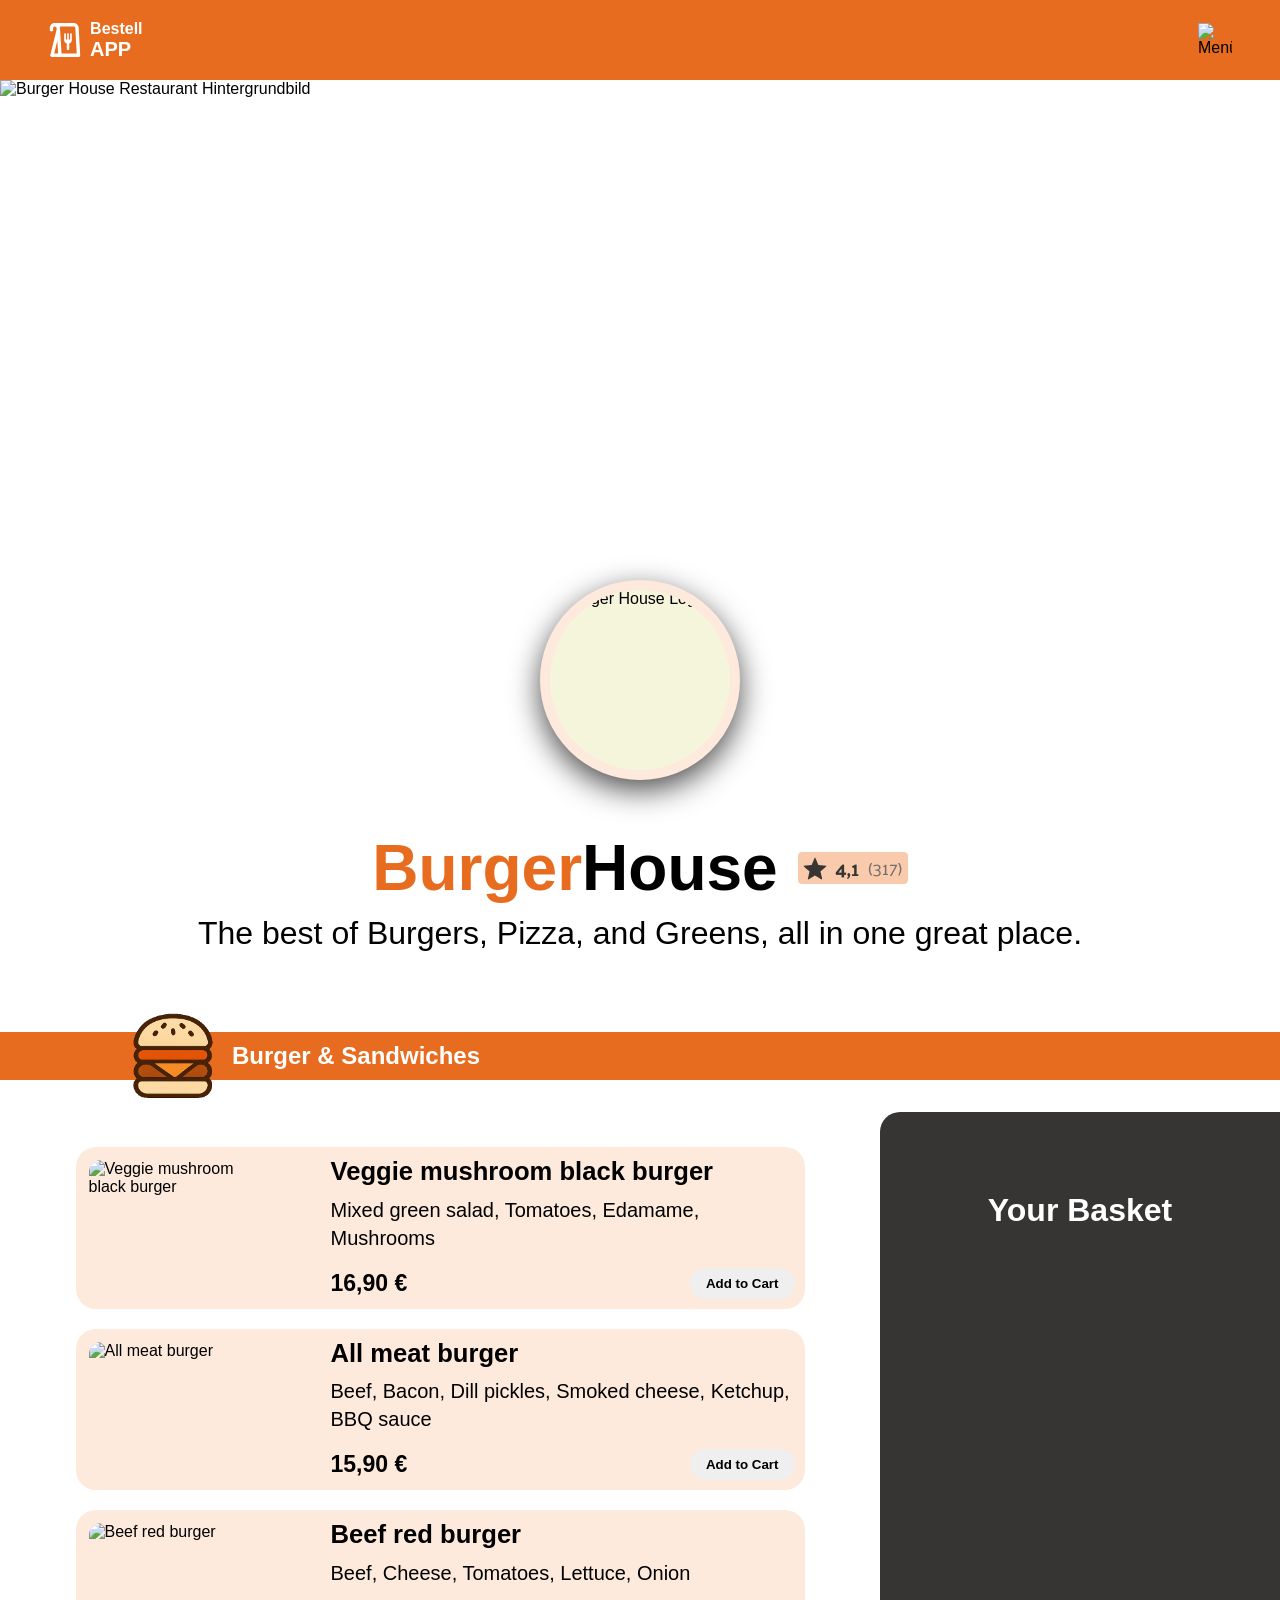
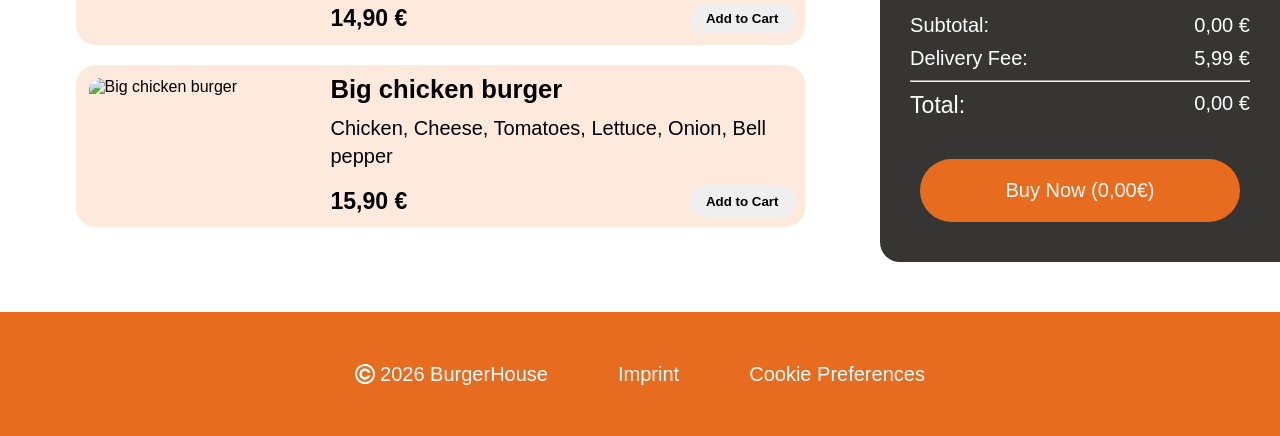
==== index.html @ 0e972c7e "Erster Upload" ====
<!DOCTYPE html>
<html lang="en">

<head>
    <meta charset="UTF-8">
    <meta name="viewport" content="width=device-width, initial-scale=1.0">
    <link rel="stylesheet" href="./styles/global.css">
    <link rel="stylesheet" href="./styles/header.css">
    <link rel="stylesheet" href="./styles/main.css">
    <link rel="stylesheet" href="./styles/footer.css">
    <link rel="stylesheet" href="./styles/legal.css">
    <title>BestellApp</title>
</head>

<body onload="init()">

    <header>
        <div class="header-content content-wrapper">
            <div class="header-left">
                <img src="./assets/icons/BestellAppLogo.svg" alt="BestellApp Logo">
                <p>Bestell<br><span class="app-name">APP</span></p>
            </div>
            <img src="./assets/icons/menulogo.svg" alt="Menü-Icon">
        </div>
    </header>

    <main>

        <section class="hero">
            <img class="hero-bg" src="./assets/img/HeaderBG.jpg" alt="Burger House Restaurant Hintergrundbild">
            <img class="restaurant-icon" src="./assets/icons/HeaderBurger.png" alt="Burger House Logo">
            <section class="hero-text">
                <section class="hero-title">
                    <h1><mark>Burger</mark>House</h1>
                    <img src="./assets/icons/Rating.png" alt="5 Sterne Bewertung">
                </section>
                <p>The best of Burgers, Pizza, and Greens, all in one great place.</p>
            </section>
        </section>

        <section class="menu-bar">
            <div class="menu-bar-inner">
                <img src="./assets/icons/BurgerLogo.svg" alt="Burger-Icon">
                <h2 class="desktop-text">Burger & Sandwiches</h2>
                <h2 class="mobile-text">Burger</h2>
            </div>
        </section>

        <section class="content">

            <section class="menu" id="menu"></section>

            <aside id="shopping-cart" class="cart">
                <h2>Your Basket</h2>

                <section id="shopping-cart-content"></section>

                <section class="cart-sum">
                    <p class="cart-row"><span>Subtotal:</span> <span id="sub-total-price">0,00 €</span></p>
                    <p class="cart-row" id="delivery">Delivery Fee: <span>5,99 €</span></p>
                    <hr>
                    <p class="cart-row" id="sum-total">
                        <span class="cart-sum-label">Total:</span>
                        <span id="total-price">0,00 €</span>
                    </p>
                </section>

                <button onclick="buyNow()" id="total-price-button" class="btn-buy">Buy Now (0,00€)</button>
            </aside>

        </section>

        <dialog closedby="any" id="dialog-input"></dialog>

        <section class="nav-bar">
            <button class="nav-btn"><img src="./assets/icons/Home.svg" alt="Home Icon"></button>
            <button class="nav-btn"><img src="./assets/icons/person.svg" alt="Person Icon"></button>
            <button class="nav-btn"><img src="./assets/icons/takeout_dining_2.png" alt="BestellApp Icon"></button>
            <button onclick="mobileShoppingCart()" class="nav-btn"><img src="./assets/icons/shopping_cart (1).svg" alt="Warenkorb Icon"><span id="cart-amount" class="cart-badge">0</span></button>
        </section>

    </main>

    <footer class="footer">
        <section class="footer-brand">
            <img src="./assets/icons/CopyrightLogo.svg" alt="Copyright-Symbol">
            <p>2026 BurgerHouse</p>
        </section>
        <a href="./imprint.html" class="footer-link">Imprint</a>
        <a href="./cookie-preferences.html" class="footer-link">Cookie Preferences</a>
    </footer>

</body>
<script src="./scripts/template.js"></script>
<script src="./scripts/dishes.js"></script>
<script src="./scripts/script.js"></script>

</html>
---- styles/global.css ----
* {
    margin: 0rem;
    box-sizing: border-box;
    scroll-behavior: smooth;
    font-family:Arial, Helvetica, sans-serif;
}
.content-wrapper{
    max-width: 1440px;
    width: 100%;
    margin: 0 auto;
}
---- styles/header.css ----
header {
    background-color: rgba(231, 108, 31, 1);
    width: 100%;
}

.header-content {
    height: 5rem;
    padding: 0 3rem;
    display: flex;
    justify-content: space-between;
    align-items: center;
}

.header-left {
    display: flex;
    align-items: center;
    gap: 0.5rem;
}

header img {
    width: 2.13rem;
    height: 2.13rem;
}

header p {
    font-size: 1rem;
    color: white;
    font-weight: bold;
}

.app-name {
    font-size: 1.25rem;
    font-weight: bold;
}
---- styles/main.css ----
.hero {
    display: flex;
    flex-direction: column;
    align-items: center;
    width: 100%;
}

.hero-bg {
    width: 100%;
    height: 37.5rem;
    object-fit: cover;
    display: block;
}

.restaurant-icon {
    width: 12.5rem;
    height: 12.5rem;
    position: relative;
    margin-top: -6.25rem;
    background-color: beige;
    border-radius: 50%;
    border: 10px solid rgba(253, 234, 220, 1);
    box-shadow: 0 10px 30px rgba(0, 0, 0, 0.7);
}

.hero-text {
    display: flex;
    flex-direction: column;
    align-items: center;
    justify-content: center;
    margin-top: 3.2rem;
    gap: 0.63rem;
    width: 100%;
    max-width: 90rem;
    margin-inline: auto;
}

h1 {
    font-size: clamp(2.5rem, 5vw, 5rem);
}

h1 mark {
    background-color: transparent;
    color: rgba(231, 108, 31, 1);
}

.hero-text p {
    font-size: clamp(1.25rem, 2.5vw, 2rem);
}

.hero-title {
    display: flex;
    justify-content: center;
    align-items: center;
    gap: 1.25rem;
}

.menu-bar {
    background-color: rgba(231, 108, 31, 1);
    width: 100%;
    height: 3rem;
    display: flex;
    justify-content: flex-start;
    padding: 0 clamp(2rem, 10vw, 20rem);
    align-items: center;
    margin-top: 5rem;
    margin-bottom: 2rem;
    gap: 0.94rem;
    color: white;
}

.menu-bar-inner {
    max-width: 1440px;
    display: flex;
    align-items: center;
    gap: 1rem;
}

.content {
    width: 100%;
    max-width: 1440px;
    margin: 0 auto;
    display: flex;
    align-items: flex-start;
}

.menu {
    flex: 1 1 0;
    min-width: 0;
    display: flex;
    justify-content: center;
    flex-direction: column;
    align-items: center;
    gap: 1.25rem;
    padding: 2.1875rem;
}

.cart {
    width: 2rem;
    min-width: 25rem;
    position: sticky;
    top: 0;
    height: 46.88rem;
    background-color: rgba(54, 53, 52, 1);
    border-top-left-radius: 1.25rem;
    border-bottom-left-radius: 1.25rem;
    display: flex;
    flex-direction: column;
    padding: 1.25rem;
}

.cart h2 {
    margin-top: 3.75rem;
    margin-bottom: 1.57rem;
    font-size: clamp(2rem, 2.5vw, 3rem);
    display: flex;
    justify-content: center;
    color: white;
}

#shopping-cart-content {
    flex: 1;
    display: flex;
    flex-direction: column;
    align-items: center;
    gap: 0.625rem;
    overflow-x: hidden;
    overflow-y: scroll;
}

.cart-sum {
    margin: 1.88rem 0.63rem 1.25rem 0.63rem;
    color: white;
    display: flex;
    flex-direction: column;
    gap: 0.625rem;
}

.cart-row {
    display: flex;
    justify-content: space-between;
    font-size: clamp(1.25rem, 1.5vw, 1.25rem);
}

.cart-sum-label {
    font-size: clamp(1.25rem, 1.8vw, 1.5rem);
    font-weight: 400;
}

hr {
    height: 0.125rem;
}

.btn-buy {
    margin: 1.25rem;
    padding: 1.25rem;
    border-radius: 3.12rem;
    font-size: clamp(1.25rem, 1.5vw, 1.25rem);
    background-color: rgba(231, 108, 31, 1);
    color: white;
    border: none;
    cursor: pointer;
}

.dish-card {
    width: 90%;
    min-width: 0;
    height: auto;
    display: flex;
    gap: 2.5rem;
    background-color: rgba(253, 234, 220, 1);
    border-radius: 1.25rem;
    align-items: flex-start;
}

.dish-img {
    width: 12.5rem;
    min-width: 12.5rem;
    flex-shrink: 0;
    height: 8.125rem;
    border-radius: 1.25rem;
    padding: 0.5rem;
    margin-top: 0.3125rem;
    margin-left: 0.3125rem;
    object-fit: cover;
}

.dish-body {
    width: 100%;
    min-width: 0;
    display: flex;
    flex-direction: column;
    justify-content: space-between;
    padding: 0.625rem;
    height: auto;
}

.dish-info {
    display: flex;
    flex-direction: column;
    flex: 1;
    min-width: 0;
    gap: 0.6rem;
}

.dish-info h3 {
    font-size: clamp(1.25rem, 2vw, 1.7rem);
    font-weight: 700;
}

.dish-info p {
    font-size: clamp(1.25rem, 1.5vw, 1.3rem);
    white-space: normal;
    overflow-wrap: break-word;
    line-height: 1.4;
}

.dish-footer {
    display: flex;
    justify-content: space-between;
    align-items: center;
    gap: 1rem;
    flex-wrap: wrap;
    padding-top: 1rem;
}

.dish-footer p {
    font-size: clamp(1.25rem, 1.8vw, 1.5rem);
    font-weight: 700;
}

.btn-add {
    align-self: flex-end;
    padding: 0.5rem 1rem;
    border-radius: 1.25rem;
    white-space: nowrap;
    border: none;
    cursor: pointer;
    font-weight: 700;
}

.btn-add--active {
    background-color: rgba(231, 108, 31, 1);
    color: white;
}

.cart-item {
    display: flex;
    flex-direction: column;
    width: 21.25rem;
    height: 8.12rem;
    background-color: rgba(253, 234, 220, 1);
    border-radius: 1rem;
    padding: 1rem;
}

.cart-item p {
    font-size: clamp(1.25rem, 1.8vw, 1.5rem);
}

.cart-item-footer {
    display: flex;
    justify-content: space-between;
    align-items: flex-end;
    height: 50%;
    font-size: clamp(1.25rem, 1.5vw, 1.38rem);
}

.cart-item-controls button {
    background: none;
    border: none;
    padding: 0;
    font: inherit;
    color: inherit;
    cursor: pointer;
}

#dialog-input {
    width: clamp(18rem, 80vw, 26.25rem);
    height: 16.87rem;
    position: fixed;
    top: 50%;
    left: 50%;
    transform: translate(-50%, -50%);
    background-color: rgba(54, 53, 52, 1);
    border: none;
    border-radius: 1rem;
    color: white;
}

.dialog-content {
    display: flex;
    justify-content: center;
    flex-direction: column;
    align-items: center;
}

.dialog-content img {
    width: 6.25rem;
    height: 6.25rem;
}

.x-btn {
    position: relative;
    align-self: flex-end;
    cursor: pointer;
    background-color: transparent;
    border: none;
    font-size: 1.86rem;
    color: white;
}

.nav-bar {
    display: none;
}

.mobile-text {
    display: none;
}

@media screen and (max-width: 1024px) {
    .desktop-text {
        display: none;
    }

    .mobile-text {
        display: inline;
    }

    .content {
        justify-content: center;
    }

    .menu {
        padding: 0;
    }

    .menu-bar {
        flex-direction: column;
        justify-content: center;
        align-items: center;
        position: relative;
        height: 3.75rem;
        margin: 0 0 1.5rem 0;
        padding: 0;
    }

    .menu-bar img {
        position: absolute;
        transform: translateY(-2.5rem);
        width: 3.75rem;
        height: 3.75rem;
    }

    .menu-bar-inner {
        min-width: 0;
    }

    .hero-text p {
        padding: 0 1.5rem 4.75rem;
        text-align: center;
    }

    .dish-card {
        flex-direction: column;
    }

    .dish-img {
        width: 98%;
        height: 15rem;
    }

    .dish-footer {
        flex-direction: row;
        align-items: center;
    }

    .hero-title {
        flex-direction: column-reverse;
    }

    .cart {
        display: none;
    }

    .cart--mobile {
        display: flex;
        flex-direction: column;
        position: fixed;
        left: 0;
        top: 400px;
        width: 100vw;
        height: 60vh;
        background-color: rgba(54, 53, 52, 1);
        border-radius: 1.25rem 1.25rem 0 0;
        z-index: 999;
        min-width: 0;
    }

    .nav-bar {
        display: flex;
        position: fixed;
        bottom: 0;
        left: 0;
        width: 100%;
        justify-content: space-between;
        align-items: center;
        background-color: rgba(54, 53, 52, 1);
        padding: 20px clamp(1.875rem, 8vw, 6.25rem);
        z-index: 1000;
    }

    .nav-bar img {
        width: 2rem;
        height: 2rem;
    }

    .nav-btn {
        position: relative;
        background-color: transparent;
        border: none;
        cursor: pointer;
    }

    .cart-badge {
        position: absolute;
        top: -0.4rem;
        right: -0.4rem;
        width: 1.5rem;
        height: 1.5rem;
        display: flex;
        justify-content: center;
        align-items: center;
        border-radius: 50%;
        background-color: rgba(231, 108, 31, 1);
        color: white;
        font-size: 1rem;
        font-weight: bold;
    }

    .cart-item {
        width: stretch;
        margin: 0 20px;
    }
}

@media screen and (min-width: 1440px) {
    .main-style {
        padding: 0 max(0px, calc(50% - 720px));
    }
}
---- styles/footer.css ----
footer {
    background-color: rgba(231, 108, 31, 1);
    width: 100%;
    display: flex;
    align-items: center;
    justify-content: center;
    margin-top: 3.13rem;
    gap: 4.38rem;
    color: white;
    padding: 3.13rem 7.5rem;
    font-size: 1.25rem;
}

.footer-brand {
    display: flex;
    align-items: center;
    gap: 0.31rem;
}

.footer-brand img {
    width: 1.25rem;
}

.footer-link {
    color: white;
    text-decoration: none;
}

.footer-link:hover {
    cursor: pointer;
}

@media screen and (max-width: 1024px) {
    footer {
        flex-direction: column-reverse;
        gap: 1rem;
        padding: 3.13rem clamp(1.5rem, 7.5vw, 7.5rem) 8rem;
    }
}

@media screen and (min-width: 1440px) {
    footer {
        padding: 50px max(50px, calc(50% - 720px));
    }
}
---- styles/legal.css ----
.legal-page {
    max-width: 50rem;
    margin: 3.13rem auto 5rem;
    padding: 0 1.5rem;
    color: rgba(54, 53, 52, 1);
}

.legal-page h1 {
    font-size: clamp(2rem, 4vw, 2.75rem);
    margin-bottom: 1.5rem;
}

.legal-page h2 {
    font-size: clamp(1.25rem, 2vw, 1.5rem);
    margin-top: 1.88rem;
    margin-bottom: 0.63rem;
    color: rgba(231, 108, 31, 1);
}

.legal-page p {
    font-size: 1.05rem;
    line-height: 1.6;
}

.cookie-option {
    display: flex;
    justify-content: space-between;
    align-items: center;
    gap: 1.25rem;
    background-color: rgba(253, 234, 220, 1);
    border-radius: 1rem;
    padding: 1.25rem;
    margin-top: 1.25rem;
}

.cookie-option-text h3 {
    font-size: 1.15rem;
    margin-bottom: 0.31rem;
}

.cookie-option-text p {
    font-size: 0.95rem;
}

.switch {
    position: relative;
    display: inline-block;
    width: 3.4rem;
    height: 1.9rem;
    flex-shrink: 0;
}

.switch input {
    opacity: 0;
    width: 0;
    height: 0;
}

.slider {
    position: absolute;
    cursor: pointer;
    top: 0;
    left: 0;
    right: 0;
    bottom: 0;
    background-color: rgba(54, 53, 52, 0.3);
    border-radius: 1.9rem;
    transition: 0.2s;
}

.slider::before {
    position: absolute;
    content: "";
    height: 1.4rem;
    width: 1.4rem;
    left: 0.25rem;
    bottom: 0.25rem;
    background-color: white;
    border-radius: 50%;
    transition: 0.2s;
}

.switch input:checked+.slider {
    background-color: rgba(231, 108, 31, 1);
}

.switch input:checked+.slider::before {
    transform: translateX(1.5rem);
}

.switch input:disabled+.slider {
    cursor: not-allowed;
    opacity: 0.7;
}

.cookie-actions {
    margin-top: 2rem;
}

.cookie-actions .btn-buy {
    margin: 0;
}

.cookie-saved-msg {
    display: none;
    margin-top: 1rem;
    color: rgba(231, 108, 31, 1);
    font-weight: bold;
}

@media screen and (max-width: 1024px) {
    .legal-page {
        margin-bottom: 7rem;
    }

    .cookie-option {
        flex-direction: row;
    }
}
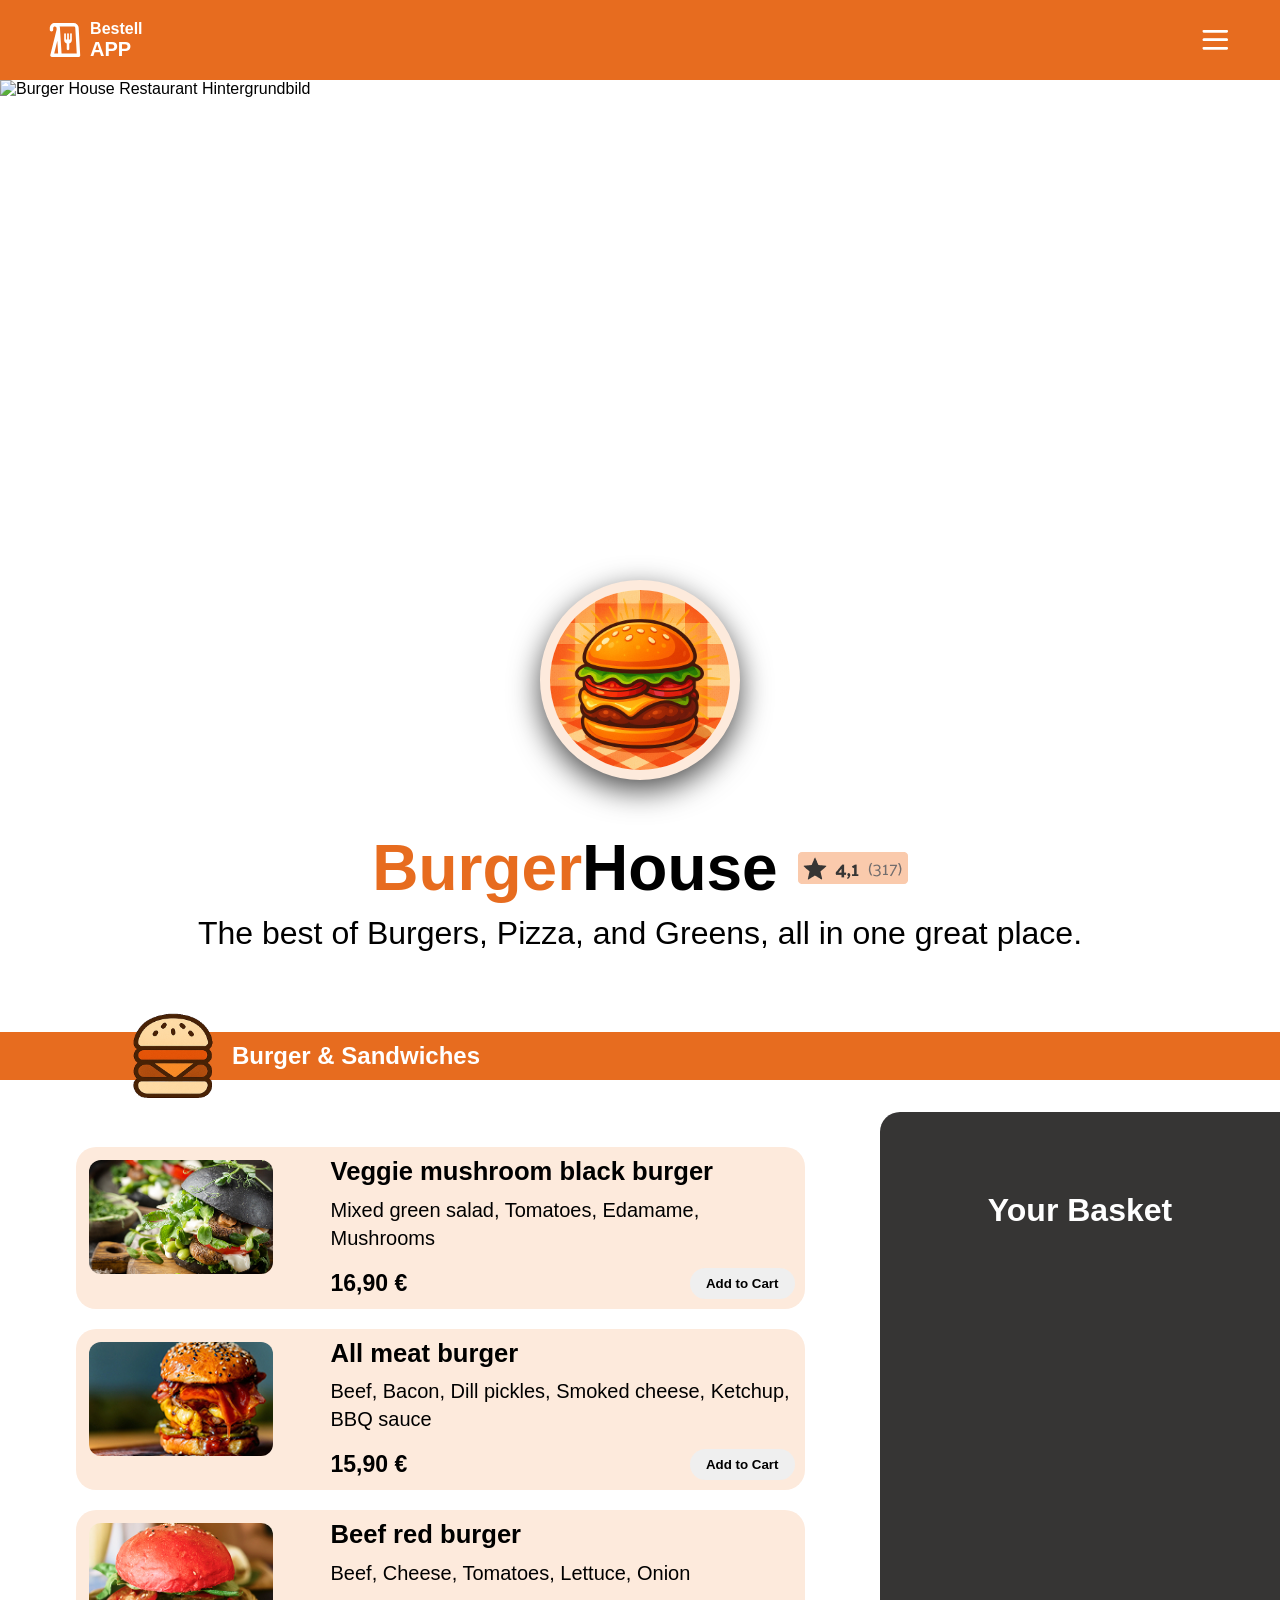
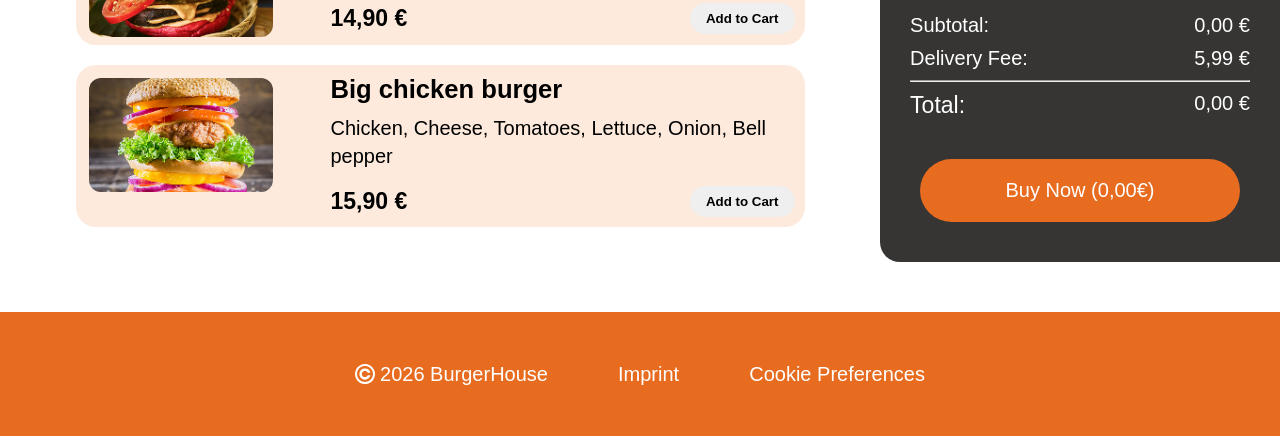
==== commit 08fe7d62: "fixes 2" ====
--- a/index.html
+++ b/index.html
@@ -20,7 +20,7 @@
                 <img src="./assets/icons/BestellAppLogo.svg" alt="BestellApp Logo">
                 <p>Bestell<br><span class="app-name">APP</span></p>
             </div>
-            <img src="./assets/icons/menulogo.svg" alt="Menü-Icon">
+            <img src="./assets/icons/menu.png" alt="Menü-Icon">
         </div>
     </header>
 
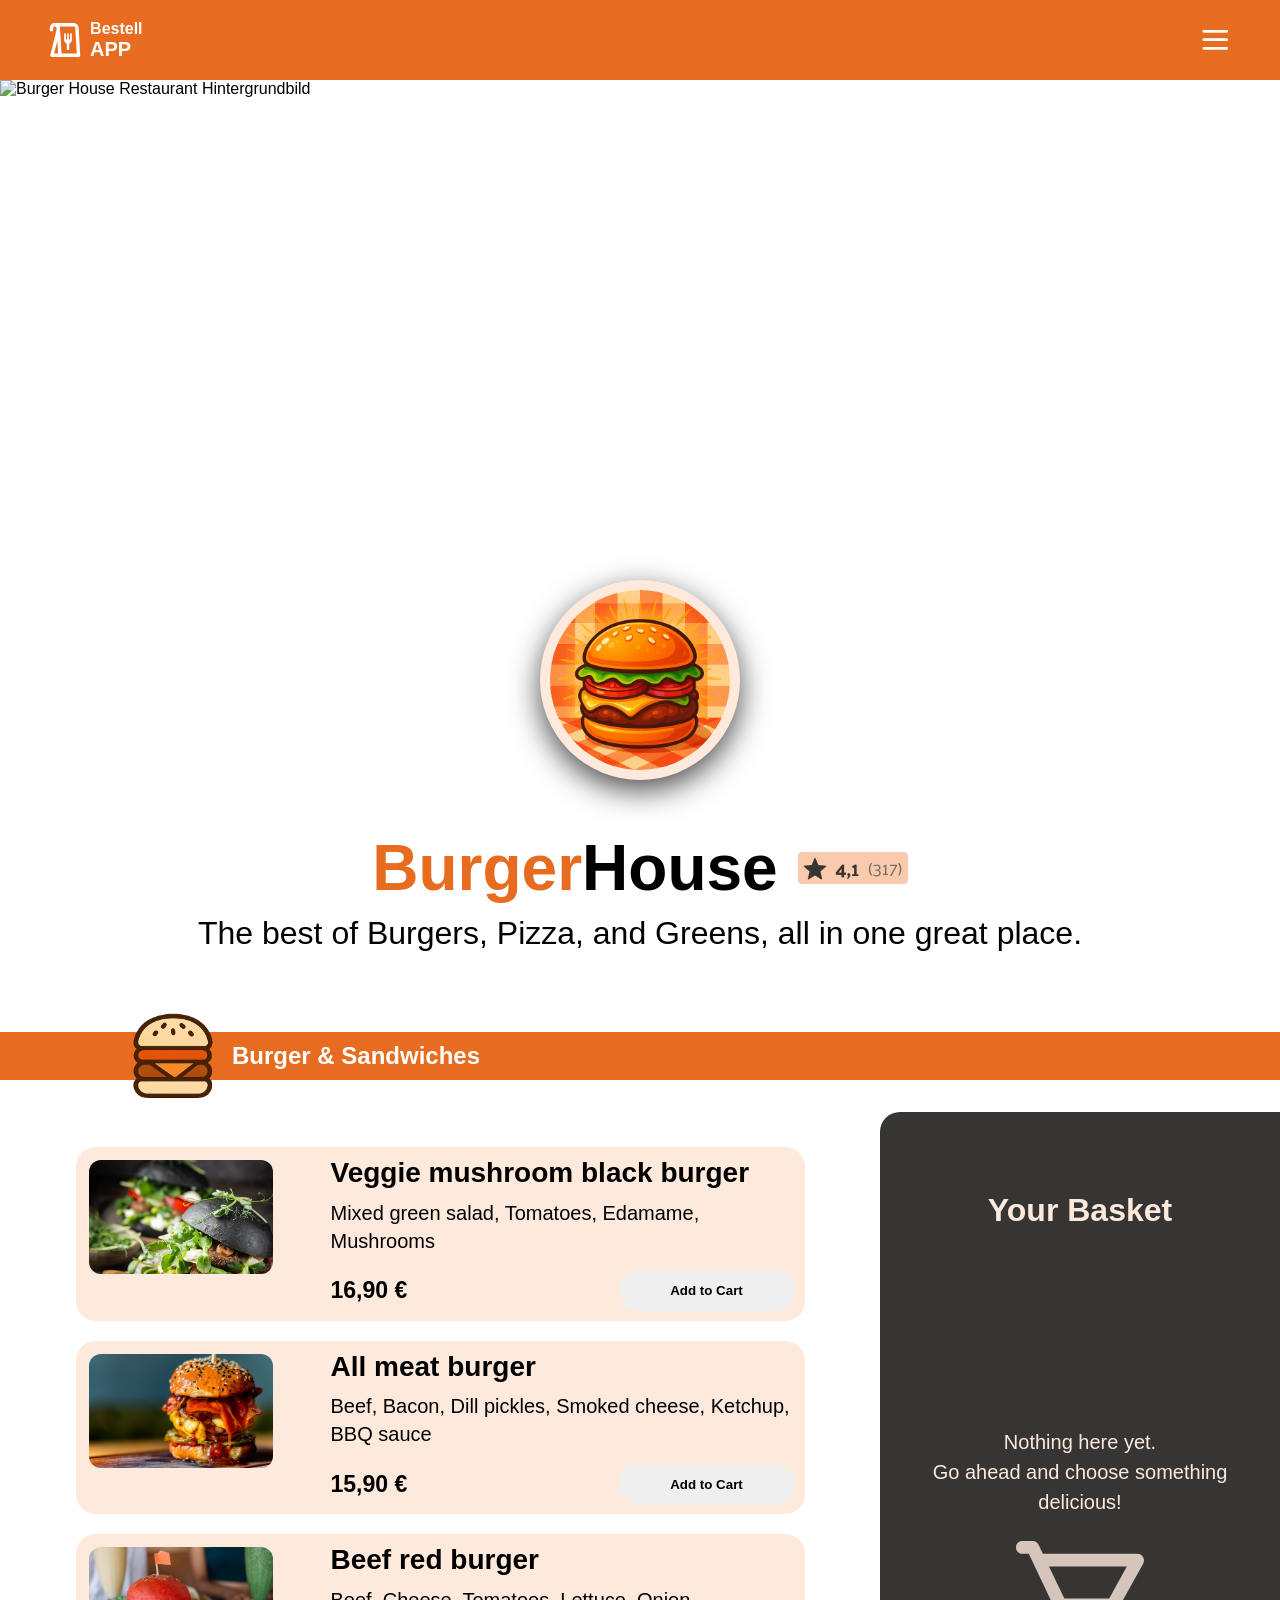
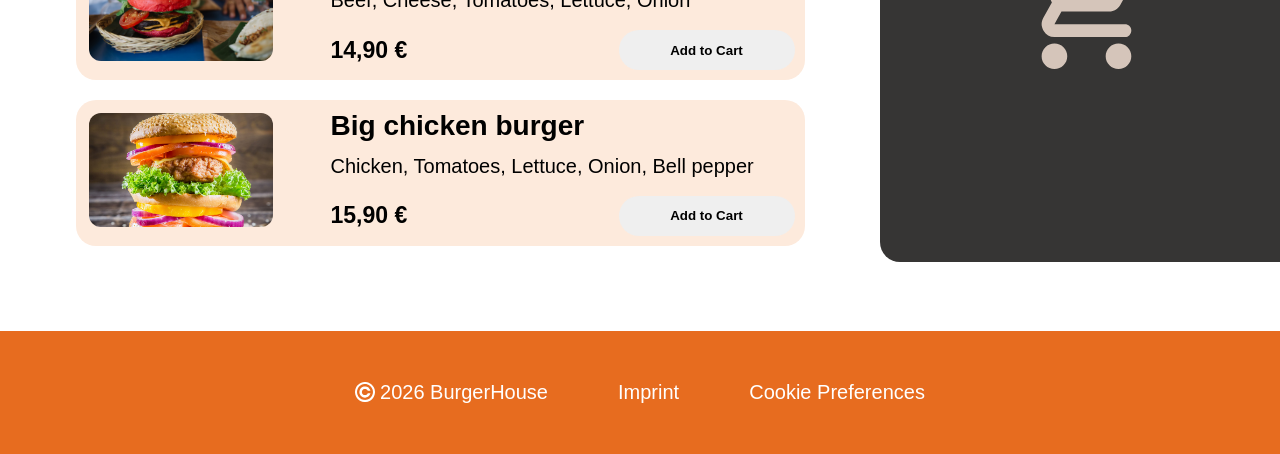
==== commit 86621165: "major fixes" ====
--- a/index.html
+++ b/index.html
@@ -4,6 +4,7 @@
 <head>
     <meta charset="UTF-8">
     <meta name="viewport" content="width=device-width, initial-scale=1.0">
+    <link rel="icon" type="image/svg+xml" href="./assets/icons/BestellAppLogo.svg">
     <link rel="stylesheet" href="./styles/global.css">
     <link rel="stylesheet" href="./styles/header.css">
     <link rel="stylesheet" href="./styles/main.css">
@@ -50,7 +51,8 @@
 
             <section class="menu" id="menu"></section>
 
-            <aside id="shopping-cart" class="cart">
+            <section id="shopping-cart" class="cart">
+                <button class="x-btn cart-close-btn" onclick="mobileShoppingCart()">x</button>
                 <h2>Your Basket</h2>
 
                 <section id="shopping-cart-content"></section>
@@ -66,7 +68,7 @@
                 </section>
 
                 <button onclick="buyNow()" id="total-price-button" class="btn-buy">Buy Now (0,00€)</button>
-            </aside>
+            </section>
 
         </section>
 
--- a/styles/global.css
+++ b/styles/global.css
@@ -4,8 +4,15 @@
     scroll-behavior: smooth;
     font-family:Arial, Helvetica, sans-serif;
 }
+ 
 .content-wrapper{
     max-width: 1440px;
     width: 100%;
     margin: 0 auto;
+}
+ 
+.no-scroll {
+    overflow: hidden;
+    position: fixed;
+    width: 100%;
 }
--- a/styles/main.css
+++ b/styles/main.css
@@ -4,14 +4,14 @@
     align-items: center;
     width: 100%;
 }
-
+ 
 .hero-bg {
     width: 100%;
     height: 37.5rem;
     object-fit: cover;
     display: block;
 }
-
+ 
 .restaurant-icon {
     width: 12.5rem;
     height: 12.5rem;
@@ -22,7 +22,7 @@
     border: 10px solid rgba(253, 234, 220, 1);
     box-shadow: 0 10px 30px rgba(0, 0, 0, 0.7);
 }
-
+ 
 .hero-text {
     display: flex;
     flex-direction: column;
@@ -34,27 +34,27 @@
     max-width: 90rem;
     margin-inline: auto;
 }
-
+ 
 h1 {
     font-size: clamp(2.5rem, 5vw, 5rem);
 }
-
+ 
 h1 mark {
     background-color: transparent;
     color: rgba(231, 108, 31, 1);
 }
-
+ 
 .hero-text p {
     font-size: clamp(1.25rem, 2.5vw, 2rem);
 }
-
+ 
 .hero-title {
     display: flex;
     justify-content: center;
     align-items: center;
     gap: 1.25rem;
 }
-
+ 
 .menu-bar {
     background-color: rgba(231, 108, 31, 1);
     width: 100%;
@@ -68,14 +68,14 @@
     gap: 0.94rem;
     color: white;
 }
-
+ 
 .menu-bar-inner {
     max-width: 1440px;
     display: flex;
     align-items: center;
     gap: 1rem;
 }
-
+ 
 .content {
     width: 100%;
     max-width: 1440px;
@@ -83,7 +83,7 @@
     display: flex;
     align-items: flex-start;
 }
-
+ 
 .menu {
     flex: 1 1 0;
     min-width: 0;
@@ -94,7 +94,7 @@
     gap: 1.25rem;
     padding: 2.1875rem;
 }
-
+ 
 .cart {
     width: 2rem;
     min-width: 25rem;
@@ -108,16 +108,16 @@
     flex-direction: column;
     padding: 1.25rem;
 }
-
+ 
 .cart h2 {
     margin-top: 3.75rem;
     margin-bottom: 1.57rem;
     font-size: clamp(2rem, 2.5vw, 3rem);
     display: flex;
     justify-content: center;
-    color: white;
-}
-
+    color: rgba(253, 234, 220, 1);
+}
+ 
 #shopping-cart-content {
     flex: 1;
     display: flex;
@@ -125,9 +125,20 @@
     align-items: center;
     gap: 0.625rem;
     overflow-x: hidden;
-    overflow-y: scroll;
-}
-
+    overflow-y: auto;
+}
+.cart-title {
+    display: flex;
+    gap: 0.5rem;
+    font-size: clamp(1.25rem, 1.5vw, 1.3rem);
+}
+.cart-amount {
+    width: 2rem;
+    text-align: right;
+    flex-shrink: 0;
+    font-size: clamp(1.25rem, 1.5vw, 1.3rem);
+}
+ 
 .cart-sum {
     margin: 1.88rem 0.63rem 1.25rem 0.63rem;
     color: white;
@@ -135,22 +146,45 @@
     flex-direction: column;
     gap: 0.625rem;
 }
-
+ 
 .cart-row {
     display: flex;
     justify-content: space-between;
     font-size: clamp(1.25rem, 1.5vw, 1.25rem);
 }
-
+ 
 .cart-sum-label {
     font-size: clamp(1.25rem, 1.8vw, 1.5rem);
     font-weight: 400;
 }
-
+.empty-cart {
+    display: flex;
+    flex-direction: column;
+    align-items: center;
+    justify-content: center;
+    height: 100%;
+    text-align: center;
+    color: white;
+    gap: 1.5rem;
+    padding: 1rem;
+}
+ 
+.empty-cart p {
+    font-size: clamp(1.25rem, 1.5vw, 1.3rem);
+    line-height: 1.5;
+    color: rgba(253, 234, 220, 1);
+}
+ 
+.empty-cart img {
+    width: 8rem;
+    height: auto;
+    opacity: 0.8;
+}
+ 
 hr {
     height: 0.125rem;
 }
-
+ 
 .btn-buy {
     margin: 1.25rem;
     padding: 1.25rem;
@@ -161,7 +195,7 @@
     border: none;
     cursor: pointer;
 }
-
+ 
 .dish-card {
     width: 90%;
     min-width: 0;
@@ -172,7 +206,7 @@
     border-radius: 1.25rem;
     align-items: flex-start;
 }
-
+ 
 .dish-img {
     width: 12.5rem;
     min-width: 12.5rem;
@@ -184,7 +218,7 @@
     margin-left: 0.3125rem;
     object-fit: cover;
 }
-
+ 
 .dish-body {
     width: 100%;
     min-width: 0;
@@ -194,7 +228,7 @@
     padding: 0.625rem;
     height: auto;
 }
-
+ 
 .dish-info {
     display: flex;
     flex-direction: column;
@@ -202,19 +236,19 @@
     min-width: 0;
     gap: 0.6rem;
 }
-
+ 
 .dish-info h3 {
-    font-size: clamp(1.25rem, 2vw, 1.7rem);
+    font-size: clamp(1.75rem, 2vw, 1.7rem);
     font-weight: 700;
 }
-
+ 
 .dish-info p {
     font-size: clamp(1.25rem, 1.5vw, 1.3rem);
     white-space: normal;
     overflow-wrap: break-word;
     line-height: 1.4;
 }
-
+ 
 .dish-footer {
     display: flex;
     justify-content: space-between;
@@ -223,27 +257,27 @@
     flex-wrap: wrap;
     padding-top: 1rem;
 }
-
+ 
 .dish-footer p {
     font-size: clamp(1.25rem, 1.8vw, 1.5rem);
     font-weight: 700;
 }
-
+ 
 .btn-add {
-    align-self: flex-end;
-    padding: 0.5rem 1rem;
+    width: 11rem;
+    height: 2.5rem;
     border-radius: 1.25rem;
-    white-space: nowrap;
     border: none;
     cursor: pointer;
     font-weight: 700;
-}
-
+    white-space: nowrap;
+}
+ 
 .btn-add--active {
     background-color: rgba(231, 108, 31, 1);
     color: white;
 }
-
+ 
 .cart-item {
     display: flex;
     flex-direction: column;
@@ -253,11 +287,11 @@
     border-radius: 1rem;
     padding: 1rem;
 }
-
+ 
 .cart-item p {
     font-size: clamp(1.25rem, 1.8vw, 1.5rem);
 }
-
+ 
 .cart-item-footer {
     display: flex;
     justify-content: space-between;
@@ -265,7 +299,18 @@
     height: 50%;
     font-size: clamp(1.25rem, 1.5vw, 1.38rem);
 }
-
+.cart-item-controls {
+    display: flex;
+    align-items: center;
+    gap: 0.5rem;
+}
+.amount {
+    width: 2rem;
+    text-align: center;
+    display: inline-block;
+    font-size: clamp(1.25rem, 1.5vw, 1.3rem);
+}
+ 
 .cart-item-controls button {
     background: none;
     border: none;
@@ -274,7 +319,7 @@
     color: inherit;
     cursor: pointer;
 }
-
+ 
 #dialog-input {
     width: clamp(18rem, 80vw, 26.25rem);
     height: 16.87rem;
@@ -287,19 +332,24 @@
     border-radius: 1rem;
     color: white;
 }
-
+ 
 .dialog-content {
     display: flex;
     justify-content: center;
     flex-direction: column;
     align-items: center;
 }
-
+ 
 .dialog-content img {
     width: 6.25rem;
-    height: 6.25rem;
-}
-
+}
+.dialog-content h3{
+    color: rgba(253, 234, 220, 1);
+}
+.dialog-content p{
+    color: rgba(253, 234, 220, 1);
+}
+ 
 .x-btn {
     position: relative;
     align-self: flex-end;
@@ -309,32 +359,36 @@
     font-size: 1.86rem;
     color: white;
 }
-
+ 
 .nav-bar {
     display: none;
 }
-
+ 
+.cart-close-btn {
+    display: none;
+}
+ 
 .mobile-text {
     display: none;
 }
-
+ 
 @media screen and (max-width: 1024px) {
     .desktop-text {
         display: none;
     }
-
+ 
     .mobile-text {
         display: inline;
     }
-
+ 
     .content {
         justify-content: center;
     }
-
+ 
     .menu {
         padding: 0;
     }
-
+ 
     .menu-bar {
         flex-direction: column;
         justify-content: center;
@@ -344,59 +398,63 @@
         margin: 0 0 1.5rem 0;
         padding: 0;
     }
-
+ 
     .menu-bar img {
         position: absolute;
         transform: translateY(-2.5rem);
         width: 3.75rem;
         height: 3.75rem;
     }
-
+ 
     .menu-bar-inner {
         min-width: 0;
     }
-
+ 
     .hero-text p {
         padding: 0 1.5rem 4.75rem;
         text-align: center;
     }
-
+ 
     .dish-card {
         flex-direction: column;
     }
-
+ 
     .dish-img {
         width: 98%;
         height: 15rem;
     }
-
+ 
     .dish-footer {
         flex-direction: row;
         align-items: center;
     }
-
+ 
     .hero-title {
         flex-direction: column-reverse;
     }
-
+ 
     .cart {
         display: none;
     }
-
+ 
+    .cart-close-btn {
+        display: block;
+        align-self: flex-end;
+    }
+ 
     .cart--mobile {
         display: flex;
         flex-direction: column;
         position: fixed;
-        left: 0;
         top: 400px;
-        width: 100vw;
-        height: 60vh;
+        width: 97vw;
+        height: 64vh;
         background-color: rgba(54, 53, 52, 1);
         border-radius: 1.25rem 1.25rem 0 0;
         z-index: 999;
         min-width: 0;
     }
-
+ 
     .nav-bar {
         display: flex;
         position: fixed;
@@ -409,19 +467,19 @@
         padding: 20px clamp(1.875rem, 8vw, 6.25rem);
         z-index: 1000;
     }
-
+ 
     .nav-bar img {
         width: 2rem;
         height: 2rem;
     }
-
+ 
     .nav-btn {
         position: relative;
         background-color: transparent;
         border: none;
         cursor: pointer;
     }
-
+ 
     .cart-badge {
         position: absolute;
         top: -0.4rem;
@@ -437,13 +495,13 @@
         font-size: 1rem;
         font-weight: bold;
     }
-
+ 
     .cart-item {
         width: stretch;
         margin: 0 20px;
     }
 }
-
+ 
 @media screen and (min-width: 1440px) {
     .main-style {
         padding: 0 max(0px, calc(50% - 720px));
